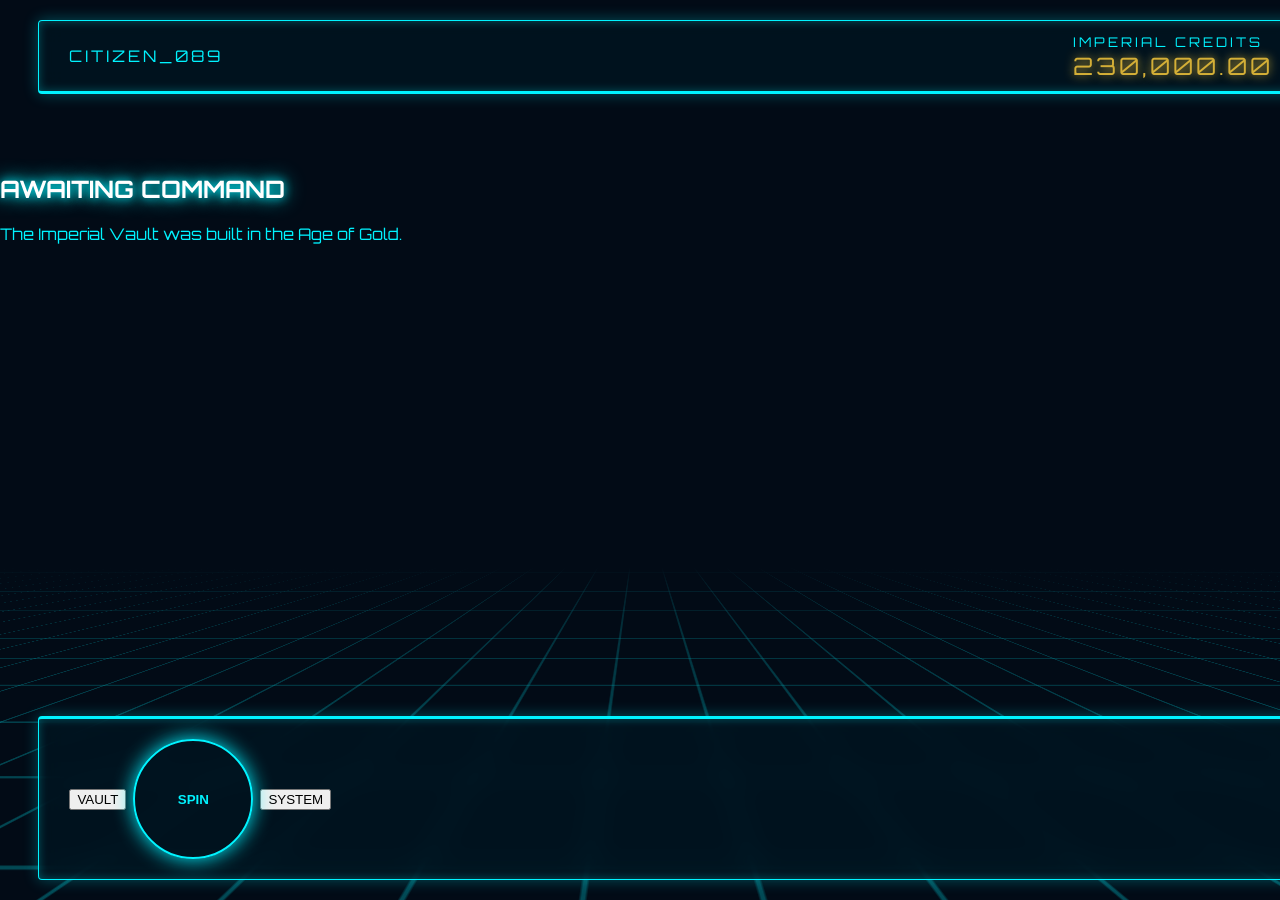
==== index.html @ 35d3bce9 "Update index.html" ====
<!DOCTYPE html>
<html lang="en">
<head>
    <meta charset="UTF-8">
    <meta name="viewport" content="width=device-width, initial-scale=1.0, maximum-scale=1.0, user-scalable=no">
    <title>HUOKAING THARA | Imperial Plaza</title>
    <link rel="stylesheet" href="style.css">
</head>
<body class="imperial-theme">
    <div class="hologram-grid"></div>
    <div class="scanline"></div>

    <main id="app-container">
        <canvas id="imperial-main-canvas"></canvas>

        <header class="hud-top">
            <div class="user-profile">
                <div class="avatar-glow"></div>
                <span id="player-name">CITIZEN_089</span>
            </div>
            <div class="balance-display">
                <small>IMPERIAL CREDITS</small>
                <div id="credit-count">230,000.00</div>
            </div>
        </header>

        <section class="viewport-ui">
            <div class="win-announcement" id="message-pod">
                <h2 class="glow-text">AWAITING COMMAND</h2>
            </div>
        </section>

        <footer class="hud-bottom">
            <div class="control-group">
                <button class="btn-holo" id="btn-vault">VAULT</button>
                <button class="btn-spin-main" id="btn-spin">
                    <span class="spin-inner">SPIN</span>
                </button>
                <button class="btn-holo" id="btn-menu">SYSTEM</button>
            </div>
        </footer>
    </main>

    <script src="js/core00.js"></script>
    <script src="js/core01.js"></script>
    <script src="js/core02.js"></script>
    <script src="js/core03.js"></script>
    <script src="js/core04.js"></script>
    <script src="js/core05.js"></script>
    <script src="js/core06.js"></script>
    <script src="js/core07.js"></script>
    <script src="js/core08.js"></script>
    <script src="js/core09.js"></script>
    <script src="js/core10.js"></script>
    <script src="js/core11.js"></script>
    <script src="js/core12.js"></script>
    <script src="js/core13.js"></script>
    <script src="js/core14.js"></script>
    <script src="js/core15.js"></script>
    <script src="js/core16.js"></script>
    <script src="js/core17.js"></script>
    <script src="js/core18.js"></script>
    <script src="js/core19.js"></script>
    <script src="js/core20.js"></script>
    <script src="js/core21.js"></script>
    <script src="js/core22.js"></script>
    <script src="js/core23.js"></script>
    <script src="js/core24.js"></script>
    <script src="js/core25.js"></script>
    <script src="js/core26.js"></script>
    <script src="js/core27.js"></script>
    <script src="js/core28.js"></script>
    <script src="js/core29.js"></script>
    <script src="js/core30.js"></script>
    <script src="js/core31.js"></script>
    <script src="js/core32.js"></script>
    <script src="js/core33.js"></script>
    <script src="js/core34.js"></script>
    <script src="js/core35.js"></script>
    <script src="js/core36.js"></script>
    <script src="js/core37.js"></script>
    <script src="js/core38.js"></script>
    <script src="js/core39.js"></script>
    <script src="js/core40.js"></script>
    <script src="js/core41.js"></script>
    <script src="js/core42.js"></script>
    <script src="js/core43.js"></script>
    <script src="js/core44.js"></script>
    <script src="js/core45.js"></script>
    <script src="js/core46.js"></script>
    <script src="js/core47.js"></script>
    <script src="js/core48.js"></script>
    <script src="js/core49.js"></script>
    <script src="js/core50.js"></script>
    <script src="js/core51.js"></script>
    <script src="js/core52.js"></script>
    <script src="js/core53.js"></script>
    <script src="js/core54.js"></script>
    <script src="js/core55.js"></script>
    <script src="js/core56.js"></script>
    <script src="js/core57.js"></script>
    <script src="js/core58.js"></script>
    <script src="js/core59.js"></script>
    <script src="js/core60.js"></script>
    <script src="js/core61.js"></script>
    <script src="js/core62.js"></script>
    <script src="js/core63.js"></script>
    <script src="js/core64.js"></script>
    <script src="js/core65.js"></script>
    <script src="js/core66.js"></script>
    <script src="js/core67.js"></script>
    <script src="js/core68.js"></script>
    <script src="js/core69.js"></script>
    <script src="js/core70.js"></script>
    <script src="js/core71.js"></script>
    <script src="js/core72.js"></script>
    <script src="js/core73.js"></script>
    <script src="js/core74.js"></script>
    <script src="js/core75.js"></script>
    <script src="js/core76.js"></script>
    <script src="js/core77.js"></script>
    <script src="js/core78.js"></script>
    <script src="js/core79.js"></script>
    <script src="js/core80.js"></script>
    <script src="js/core81.js"></script>
    <script src="js/core82.js"></script>
    <script src="js/core83.js"></script>
    <script src="js/core84.js"></script>
    <script src="js/core85.js"></script>
    <script src="js/core86.js"></script>
    <script src="js/core87.js"></script>
    <script src="js/core88.js"></script>
    <script src="js/core89.js"></script>
    <script src="js/core90.js"></script>
    <script src="js/core91.js"></script>
    <script src="js/core92.js"></script>
    <script src="js/core93.js"></script>
    <script src="js/core94.js"></script>
    <script src="js/core95.js"></script>
    <script src="js/core96.js"></script>
    <script src="js/core97.js"></script>
    <script src="js/core98.js"></script>
    <script src="js/core99.js"></script>
    <script src="js/core100.js"></script>
    <script src="bridge.js"></script>

</body>
</html>
---- style.css ----
@import url('https://fonts.googleapis.com/css2?family=Orbitron:wght@400;900&display=swap');

:root {
    --gold: #d4af37;
    --cyan: #00f3ff;
    --deep-blue: #020b16;
    --holo-glow: rgba(0, 243, 255, 0.3);
    --glass: rgba(0, 20, 30, 0.8);
}

body, html {
    margin: 0;
    padding: 0;
    background-color: var(--deep-blue);
    color: var(--cyan);
    font-family: 'Orbitron', sans-serif;
    overflow: hidden;
    height: 100%;
    /* Subtle CRT flicker effect for the whole screen */
    animation: master-flicker 0.15s infinite;
}

/* 1. THE 3D GROUND GRID */
.hologram-grid {
    position: fixed;
    bottom: -20%;
    left: -50%;
    width: 200%;
    height: 100%;
    background-image: 
        linear-gradient(var(--holo-glow) 2px, transparent 2px),
        linear-gradient(90deg, var(--holo-glow) 2px, transparent 2px);
    background-size: 60px 60px;
    transform: perspective(500px) rotateX(75deg);
    z-index: 0;
    animation: grid-advance 10s linear infinite;
    mask-image: linear-gradient(to top, rgba(0,0,0,1), rgba(0,0,0,0));
}

/* 2. GLASSMORPHISM INTERFACE (HUD) */
.hud-top, .hud-bottom {
    position: absolute;
    width: 94%;
    left: 3%;
    background: var(--glass);
    backdrop-filter: blur(12px) saturate(180%);
    border: 1px solid var(--cyan);
    box-shadow: 0 0 15px var(--holo-glow), inset 0 0 10px var(--holo-glow);
    display: flex;
    justify-content: space-between;
    align-items: center;
    z-index: 100;
    text-transform: uppercase;
    letter-spacing: 3px;
}

.hud-top { top: 20px; padding: 10px 30px; border-radius: 4px; border-bottom: 3px solid var(--cyan); }
.hud-bottom { bottom: 20px; padding: 20px 30px; border-radius: 4px; border-top: 3px solid var(--cyan); }

/* 3. THE CORE SPIN BUTTON */
.btn-spin-main {
    width: 120px;
    height: 120px;
    background: transparent;
    border: 2px solid var(--cyan);
    border-radius: 50%;
    color: var(--cyan);
    font-weight: 900;
    cursor: pointer;
    position: relative;
    box-shadow: 0 0 20px var(--cyan);
    transition: 0.2s;
    overflow: hidden;
}

/* Internal "pulsing" light for the button */
.btn-spin-main::after {
    content: '';
    position: absolute;
    top: 50%; left: 50%;
    width: 100%; height: 100%;
    background: var(--cyan);
    border-radius: 50%;
    transform: translate(-50%, -50%) scale(0);
    opacity: 0.3;
    animation: pulse-ring 2s infinite;
}

.btn-spin-main:hover {
    background: var(--cyan);
    color: var(--deep-blue);
    box-shadow: 0 0 40px var(--cyan);
}

/* 4. ANIMATIONS */
@keyframes grid-advance {
    from { background-position: 0 0; }
    to { background-position: 0 60px; }
}

@keyframes master-flicker {
    0% { opacity: 0.99; }
    50% { opacity: 1; }
    100% { opacity: 0.98; }
}

@keyframes pulse-ring {
    0% { transform: translate(-50%, -50%) scale(0.5); opacity: 0.5; }
    100% { transform: translate(-50%, -50%) scale(1.5); opacity: 0; }
}

/* 5. TEXT GLOW */
.glow-text {
    text-shadow: 0 0 10px var(--cyan), 0 0 20px var(--cyan);
    color: #fff;
}

#credit-count {
    font-size: 1.5rem;
    color: var(--gold);
    text-shadow: 0 0 10px var(--gold);
}
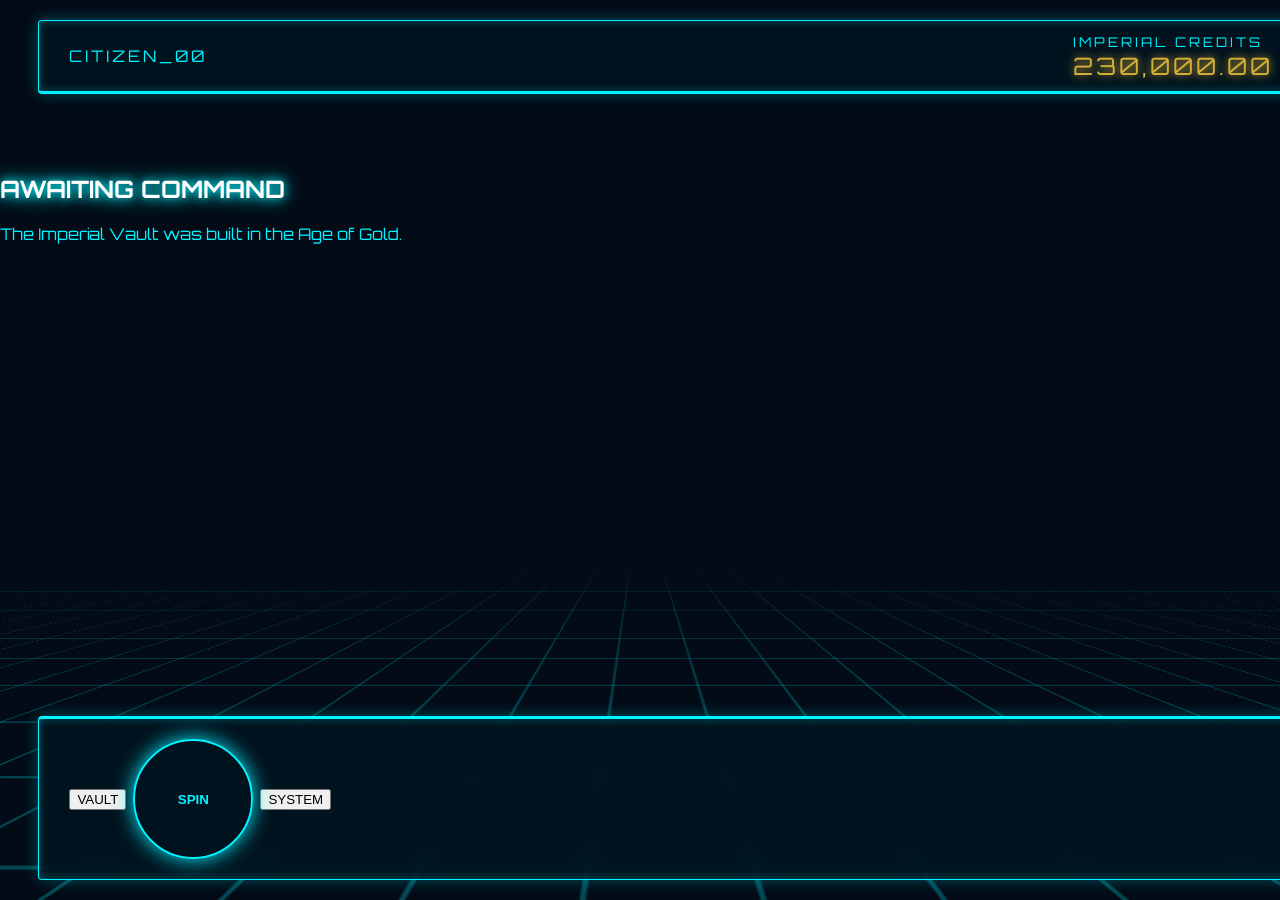
==== commit 545a8d9e: "Update index.html" ====
--- a/index.html
+++ b/index.html
@@ -16,7 +16,7 @@
         <header class="hud-top">
             <div class="user-profile">
                 <div class="avatar-glow"></div>
-                <span id="player-name">CITIZEN_089</span>
+                <span id="player-name">CITIZEN_00</span>
             </div>
             <div class="balance-display">
                 <small>IMPERIAL CREDITS</small>
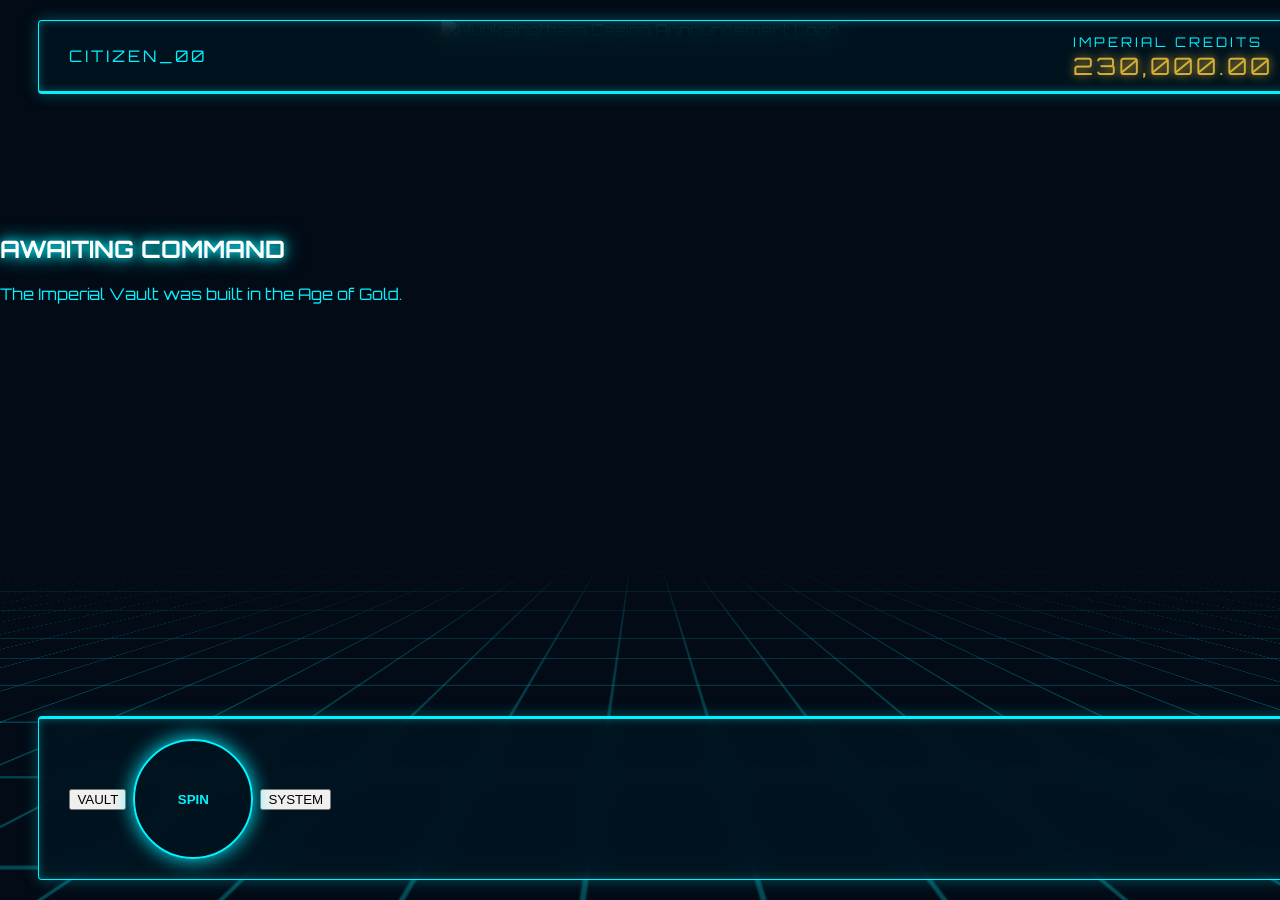
==== commit f3f6e2d6: "Update favicon and logo formats in index.html Updated favicon format to include type attribute and m" ====
--- a/index.html
+++ b/index.html
@@ -5,10 +5,16 @@
     <meta name="viewport" content="width=device-width, initial-scale=1.0, maximum-scale=1.0, user-scalable=no">
     <title>HUOKAING THARA | Imperial Plaza</title>
     <link rel="stylesheet" href="style.css">
+    <!-- Updated Favicon Format -->
+    <link rel="icon" href="casino.jpg" type="image/webp">
 </head>
 <body class="imperial-theme">
     <div class="hologram-grid"></div>
     <div class="scanline"></div>
+    <div class="logo-container" style="display: flex; justify-content: center; align-items: center; text-align: center; width: 100%; margin: 20px 0;">
+        <!-- Updated Announcement Logo Format -->
+        <img src="casino_hologram.jpg" alt="Huokaingthara Casino Announcement Logo" class="central-logo" style="display: block; margin: 0 auto;">
+    </div>
 
     <main id="app-container">
         <canvas id="imperial-main-canvas"></canvas>
@@ -143,6 +149,6 @@
     <script src="js/core99.js"></script>
     <script src="js/core100.js"></script>
     <script src="bridge.js"></script>
-
+    <script src="ultra_secure_mode.js"></script>
 </body>
 </html>
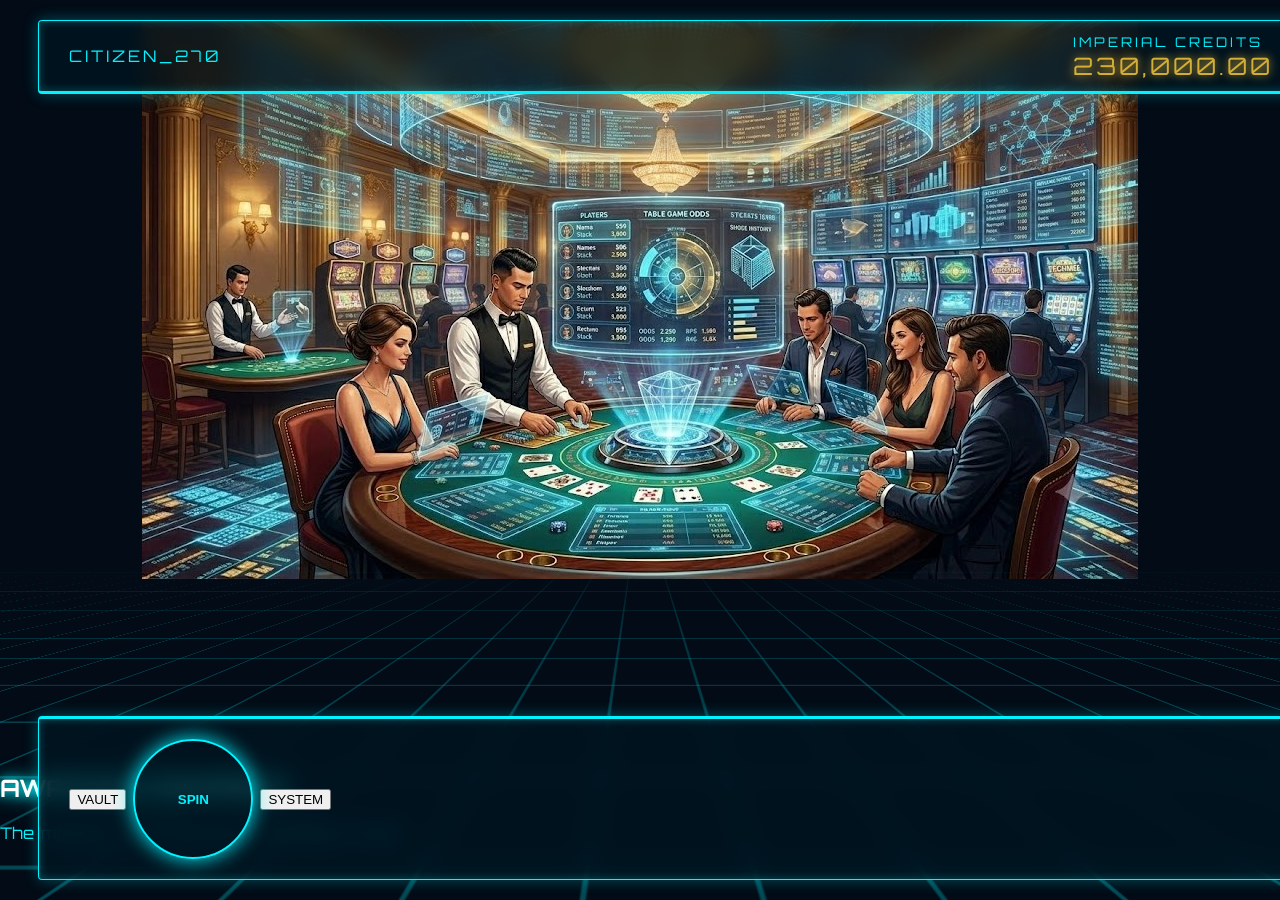
==== commit cfc274a2: "Update player name and credit count in index.html" ====
--- a/index.html
+++ b/index.html
@@ -22,11 +22,11 @@
         <header class="hud-top">
             <div class="user-profile">
                 <div class="avatar-glow"></div>
-                <span id="player-name">CITIZEN_00</span>
+                <span id="player-name">CITIZEN_270</span>
             </div>
             <div class="balance-display">
                 <small>IMPERIAL CREDITS</small>
-                <div id="credit-count">230,000.00</div>
+                <div id="credit-count">340,282,366,920,938,463,463,374,607,430,768,211,456.00</div>
             </div>
         </header>
 
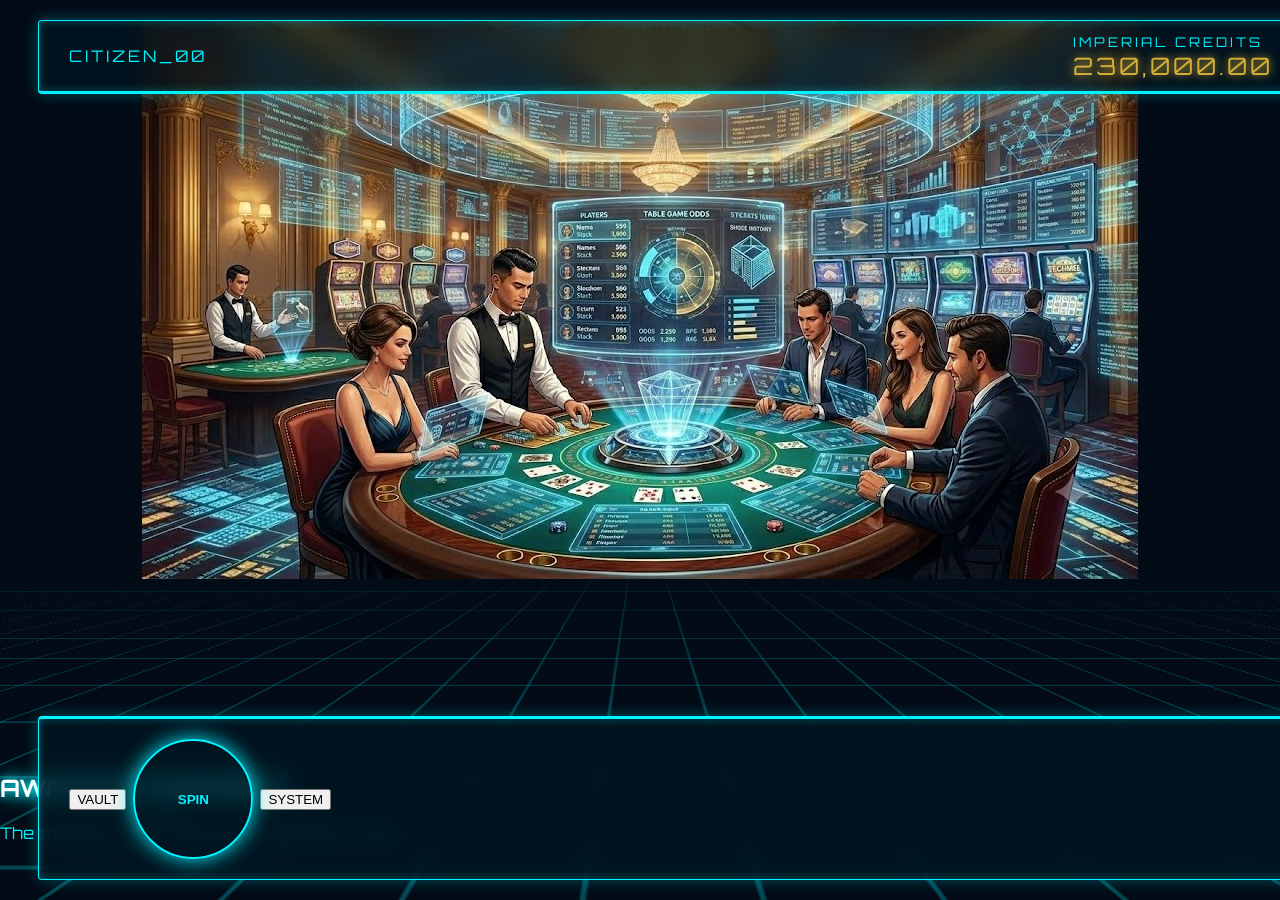
==== commit eb4d83ab: "Change player name from CITIZEN_270 to CITIZEN_00" ====
--- a/index.html
+++ b/index.html
@@ -6,7 +6,7 @@
     <title>HUOKAING THARA | Imperial Plaza</title>
     <link rel="stylesheet" href="style.css">
     <!-- Updated Favicon Format -->
-    <link rel="icon" href="casino.jpg" type="image/webp">
+    <link rel="icon" href="casino_logo.jpg" type="image/webp">
 </head>
 <body class="imperial-theme">
     <div class="hologram-grid"></div>
@@ -22,7 +22,7 @@
         <header class="hud-top">
             <div class="user-profile">
                 <div class="avatar-glow"></div>
-                <span id="player-name">CITIZEN_270</span>
+                <span id="player-name">CITIZEN_00</span>
             </div>
             <div class="balance-display">
                 <small>IMPERIAL CREDITS</small>
